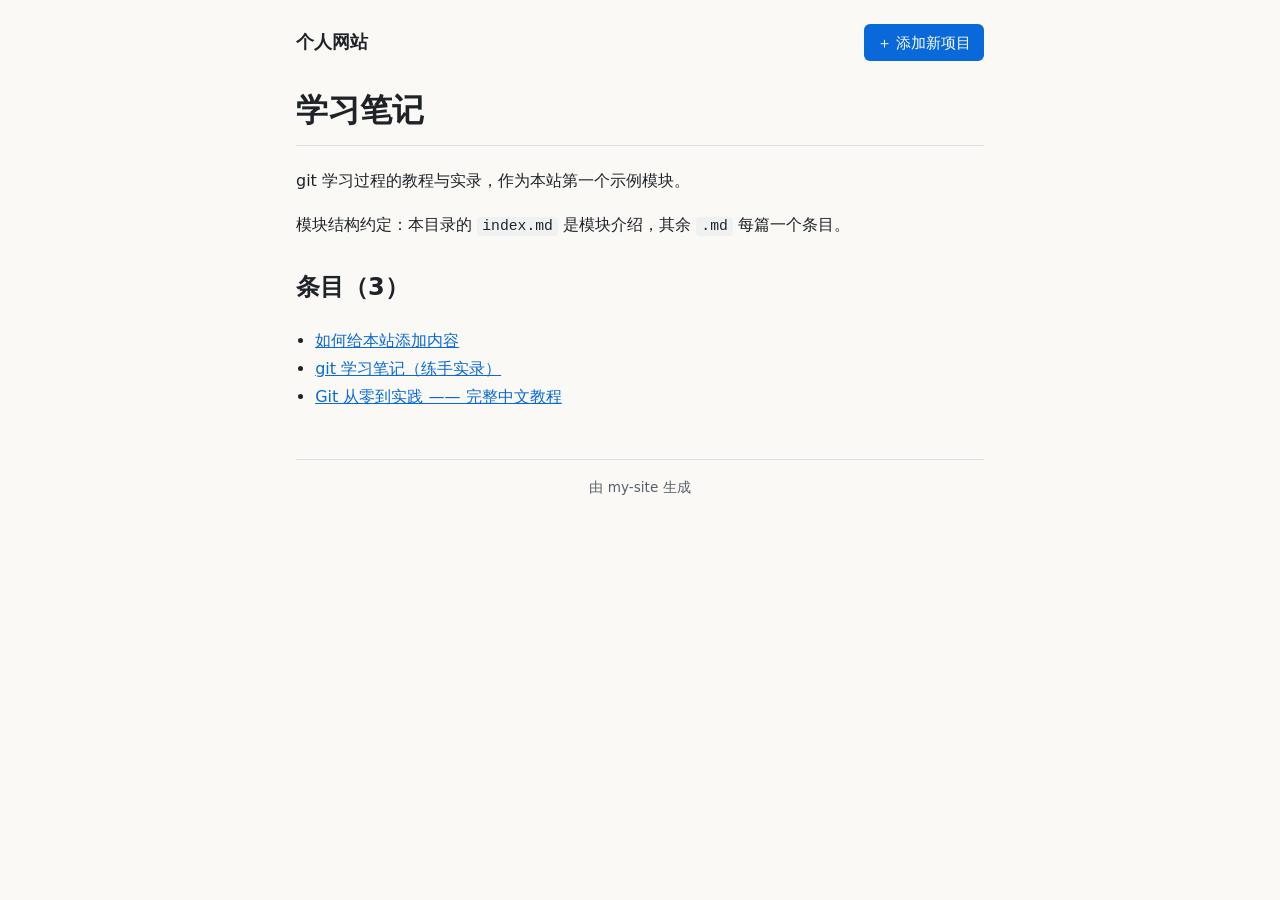
==== docs/notes/index.html @ 203a4c1e "chore: 全量重建模块化站点产物 docs/" ====
<!DOCTYPE html>
<html lang="zh-CN">
<head>
<meta charset="utf-8"/>
<meta name="viewport" content="width=device-width, initial-scale=1"/>
<title>{title}</title>
<link rel="stylesheet" href="../style.css"/>
</head>
<body>
<header class="sitehead">
  <a class="brand" href="../index.html">个人网站</a>
  <a class="btn" href="https://github.com/Not1u/my-site/new/main/content/notes" target="_blank" rel="noopener">＋ 添加新项目</a>
</header>
<main>
<h1>学习笔记</h1>
<p>git 学习过程的教程与实录，作为本站第一个示例模块。</p>
<p>模块结构约定：本目录的 <code>index.md</code> 是模块介绍，其余 <code>.md</code> 每篇一个条目。</p><h2>条目（3）</h2>
<ul class="note-list">
<li><a href="adding-content.html">如何给本站添加内容</a></li>
<li><a href="git-notes.html">git 学习笔记（练手实录）</a></li>
<li><a href="git-tutorial.html">Git 从零到实践 —— 完整中文教程</a></li>
</ul>
</main>
<footer>由 my-site 生成</footer>
</body>
</html>
---- docs/style.css ----
/* md-blog 站点样式 */
:root {
  --bg: #faf9f6;
  --fg: #1f2328;
  --accent: #0969da;
  --code-bg: #f0f1f3;
  --border: #d8dee4;
}

* { box-sizing: border-box; }

body {
  margin: 0 auto;
  max-width: 720px;
  padding: 1.5rem 1rem 3rem;
  background: var(--bg);
  color: var(--fg);
  font: 16px/1.75 system-ui, "Segoe UI", "PingFang SC", "Microsoft YaHei", sans-serif;
}

.topnav { margin-bottom: 1rem; }
.topnav a { color: var(--accent); text-decoration: none; }

h1 { border-bottom: 1px solid var(--border); padding-bottom: .4rem; }
h2 { margin-top: 1.6rem; }
a { color: var(--accent); }
a:hover { text-decoration: underline; }

pre {
  background: var(--code-bg);
  border: 1px solid var(--border);
  border-radius: 6px;
  padding: .8rem 1rem;
  overflow-x: auto;
}
code {
  background: var(--code-bg);
  border-radius: 4px;
  padding: .1em .35em;
  font-family: Consolas, "Courier New", monospace;
  font-size: .92em;
}
pre code { background: none; padding: 0; }

blockquote {
  margin: 1rem 0;
  padding: .1rem 1rem;
  border-left: 4px solid var(--border);
  color: #57606a;
}

img { max-width: 100%; }
hr { border: none; border-top: 1px solid var(--border); margin: 2rem 0; }

footer {
  margin-top: 3rem;
  padding-top: 1rem;
  border-top: 1px solid var(--border);
  color: #57606a;
  font-size: .85rem;
  text-align: center;
}

ul.note-list { padding-left: 1.2rem; }

/* ---------- 主页/模块化布局（基础版，UI 精修留到后续阶段） ---------- */
.sitehead {
  display: flex;
  justify-content: space-between;
  align-items: center;
  margin-bottom: 1.2rem;
}
.brand { font-weight: 700; text-decoration: none; color: var(--fg); font-size: 1.1rem; }
.btn {
  background: var(--accent); color: #fff; text-decoration: none;
  padding: .35rem .8rem; border-radius: 6px; font-size: .92rem; white-space: nowrap;
}
.btn:hover { opacity: .88; }
.modules {
  display: grid; grid-template-columns: repeat(auto-fill, minmax(220px, 1fr));
  gap: 1rem; margin: 1.5rem 0;
}
.card {
  display: block; border: 1px solid var(--border); border-radius: 8px;
  padding: 1rem; text-decoration: none; color: var(--fg);
}
.card:hover { border-color: var(--accent); }
.card h2 { margin: 0 0 .4rem; font-size: 1.05rem; }
.card p { margin: 0 0 .6rem; color: #57606a; font-size: .9rem; }
.card-count { font-size: .85rem; color: var(--accent); }
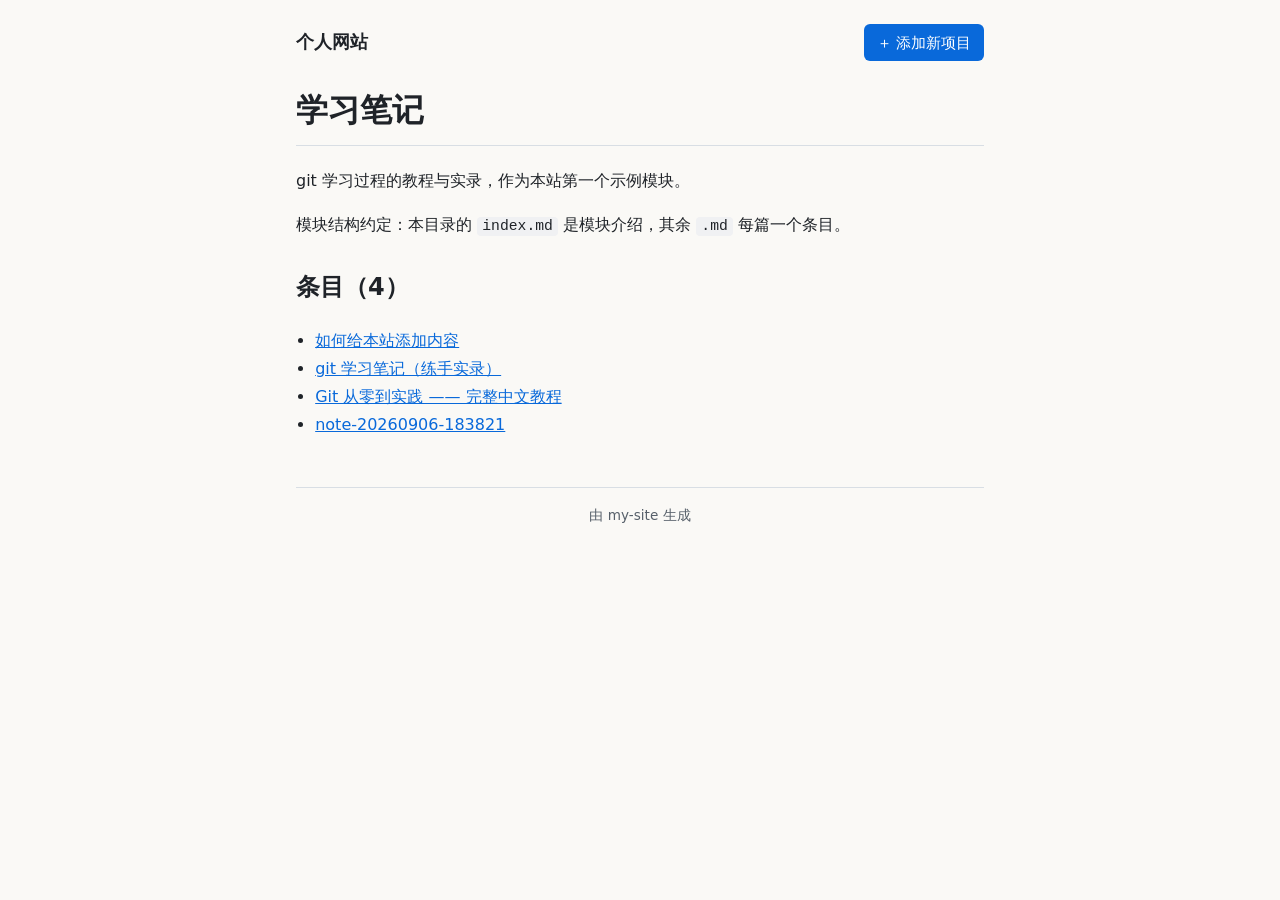
==== commit 467b23d0: "docs: 编辑器新增《note-20260906-183821》" ====
--- a/docs/notes/index.html
+++ b/docs/notes/index.html
@@ -14,11 +14,12 @@
 <main>
 <h1>学习笔记</h1>
 <p>git 学习过程的教程与实录，作为本站第一个示例模块。</p>
-<p>模块结构约定：本目录的 <code>index.md</code> 是模块介绍，其余 <code>.md</code> 每篇一个条目。</p><h2>条目（3）</h2>
+<p>模块结构约定：本目录的 <code>index.md</code> 是模块介绍，其余 <code>.md</code> 每篇一个条目。</p><h2>条目（4）</h2>
 <ul class="note-list">
 <li><a href="adding-content.html">如何给本站添加内容</a></li>
 <li><a href="git-notes.html">git 学习笔记（练手实录）</a></li>
 <li><a href="git-tutorial.html">Git 从零到实践 —— 完整中文教程</a></li>
+<li><a href="note-20260906-183821.html">note-20260906-183821</a></li>
 </ul>
 </main>
 <footer>由 my-site 生成</footer>
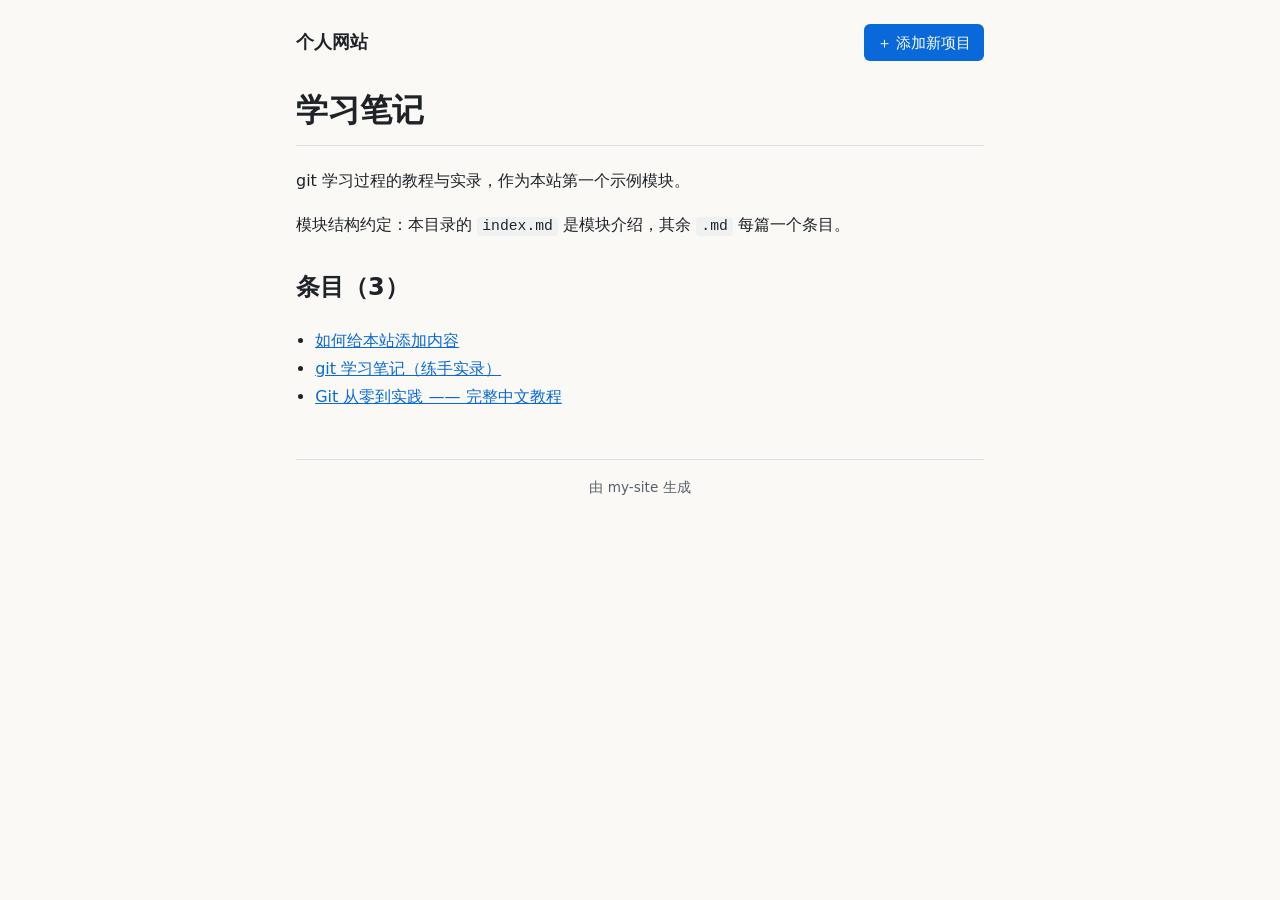
==== commit 648a0e8a: "chore: 清理联调误建的空笔记（编码问题导致）" ====
--- a/docs/notes/index.html
+++ b/docs/notes/index.html
@@ -14,12 +14,11 @@
 <main>
 <h1>学习笔记</h1>
 <p>git 学习过程的教程与实录，作为本站第一个示例模块。</p>
-<p>模块结构约定：本目录的 <code>index.md</code> 是模块介绍，其余 <code>.md</code> 每篇一个条目。</p><h2>条目（4）</h2>
+<p>模块结构约定：本目录的 <code>index.md</code> 是模块介绍，其余 <code>.md</code> 每篇一个条目。</p><h2>条目（3）</h2>
 <ul class="note-list">
 <li><a href="adding-content.html">如何给本站添加内容</a></li>
 <li><a href="git-notes.html">git 学习笔记（练手实录）</a></li>
 <li><a href="git-tutorial.html">Git 从零到实践 —— 完整中文教程</a></li>
-<li><a href="note-20260906-183821.html">note-20260906-183821</a></li>
 </ul>
 </main>
 <footer>由 my-site 生成</footer>
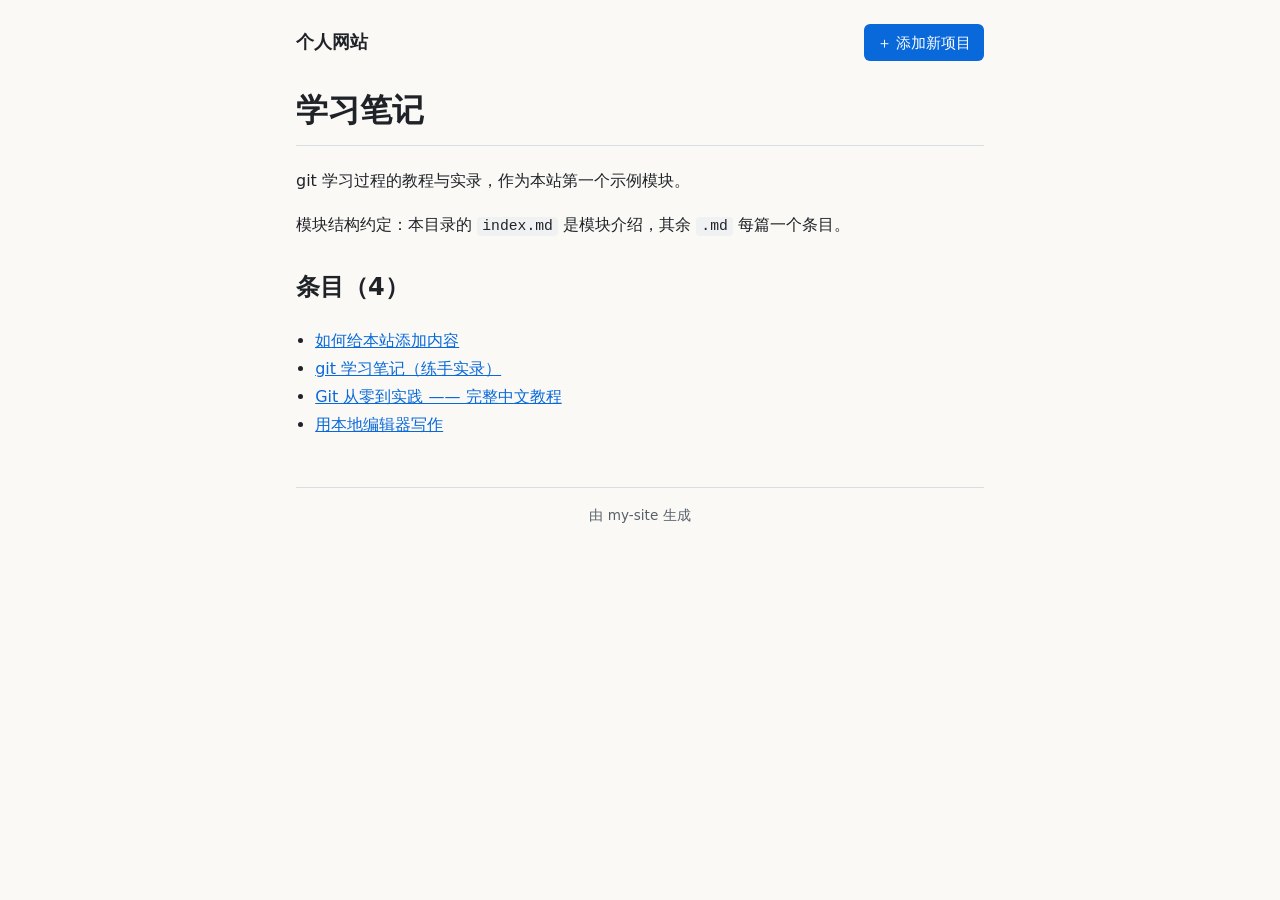
==== commit fcc7fc78: "docs: 编辑器新增《using-editor》" ====
--- a/docs/notes/index.html
+++ b/docs/notes/index.html
@@ -14,11 +14,12 @@
 <main>
 <h1>学习笔记</h1>
 <p>git 学习过程的教程与实录，作为本站第一个示例模块。</p>
-<p>模块结构约定：本目录的 <code>index.md</code> 是模块介绍，其余 <code>.md</code> 每篇一个条目。</p><h2>条目（3）</h2>
+<p>模块结构约定：本目录的 <code>index.md</code> 是模块介绍，其余 <code>.md</code> 每篇一个条目。</p><h2>条目（4）</h2>
 <ul class="note-list">
 <li><a href="adding-content.html">如何给本站添加内容</a></li>
 <li><a href="git-notes.html">git 学习笔记（练手实录）</a></li>
 <li><a href="git-tutorial.html">Git 从零到实践 —— 完整中文教程</a></li>
+<li><a href="using-editor.html">用本地编辑器写作</a></li>
 </ul>
 </main>
 <footer>由 my-site 生成</footer>
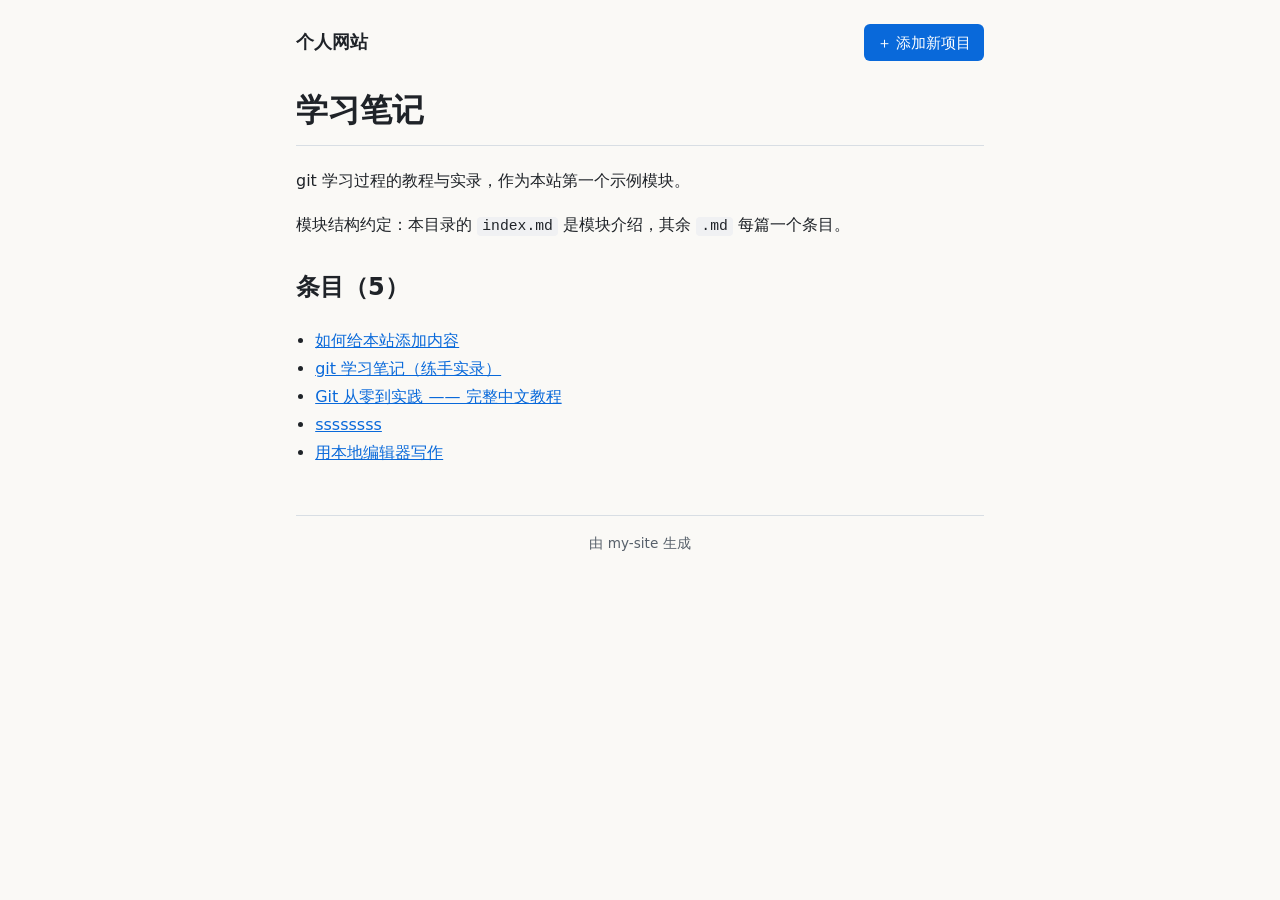
==== commit 087fabdb: "docs: 编辑器新增《ssssssss》" ====
--- a/docs/notes/index.html
+++ b/docs/notes/index.html
@@ -14,11 +14,12 @@
 <main>
 <h1>学习笔记</h1>
 <p>git 学习过程的教程与实录，作为本站第一个示例模块。</p>
-<p>模块结构约定：本目录的 <code>index.md</code> 是模块介绍，其余 <code>.md</code> 每篇一个条目。</p><h2>条目（4）</h2>
+<p>模块结构约定：本目录的 <code>index.md</code> 是模块介绍，其余 <code>.md</code> 每篇一个条目。</p><h2>条目（5）</h2>
 <ul class="note-list">
 <li><a href="adding-content.html">如何给本站添加内容</a></li>
 <li><a href="git-notes.html">git 学习笔记（练手实录）</a></li>
 <li><a href="git-tutorial.html">Git 从零到实践 —— 完整中文教程</a></li>
+<li><a href="ssssssss.html">ssssssss</a></li>
 <li><a href="using-editor.html">用本地编辑器写作</a></li>
 </ul>
 </main>
